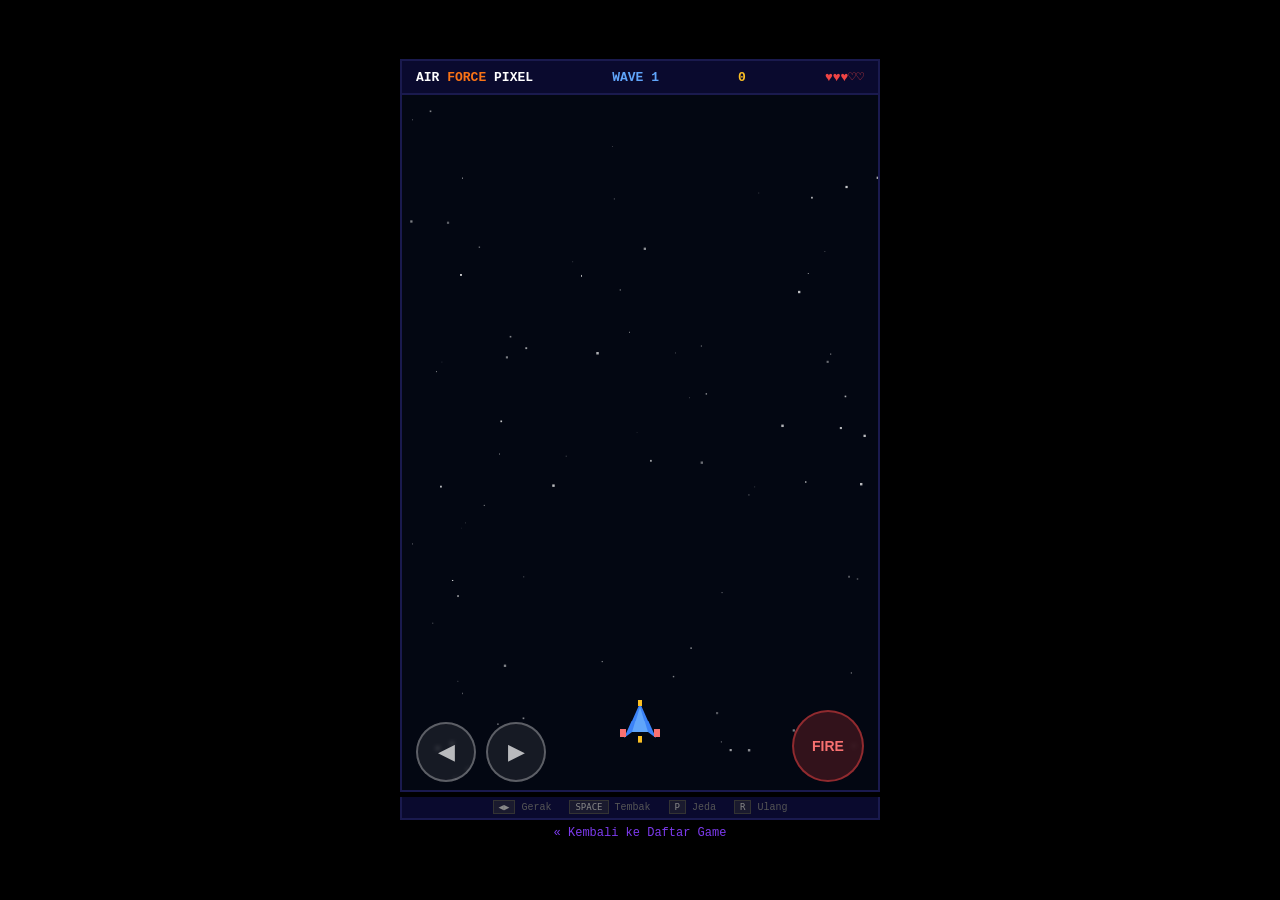
==== airforce-game.html @ 404dbb10 "Add Air Force Pixel game and related assets - Created airforce-game.html for the new game. - Added a" ====
<!DOCTYPE html>
<html lang="id">
<head>
    <meta charset="UTF-8">
    <meta name="viewport" content="width=device-width, initial-scale=1.0, user-scalable=no">
    <title>Air Force Pixel - Main Game</title>
    <style>
        * { margin: 0; padding: 0; box-sizing: border-box; user-select: none; -webkit-user-select: none; }
        body {
            background: #000;
            display: flex;
            justify-content: center;
            align-items: center;
            min-height: 100vh;
            font-family: 'Courier New', monospace;
            overflow: hidden;
            touch-action: none;
        }
        .game-wrapper { position: relative; width: 100%; max-width: 480px; text-align: center; }
        .game-header {
            display: flex; justify-content: space-between; align-items: center;
            padding: 8px 14px; background: #0a0a2e;
            border: 2px solid #1a1a4e; border-bottom: none;
            color: #fff; font-size: 13px; font-weight: bold;
        }
        .game-header .score { color: #fbbf24; }
        .game-header .lives { color: #ef4444; }
        .game-header .wave { color: #60a5fa; }
        canvas {
            display: block; width: 100%;
            border: 2px solid #1a1a4e;
            image-rendering: pixelated; image-rendering: crisp-edges;
            background: #000;
        }
        .controls-info {
            color: #555; font-size: 10px; padding: 5px 8px;
            background: #0a0a2e; border: 2px solid #1a1a4e; border-top: none;
        }
        .controls-info kbd {
            background: #1a1a2e; padding: 1px 5px; border: 1px solid #333;
            color: #888; font-size: 9px;
        }
        .back-link {
            display: inline-block; margin-top: 6px; color: #7c3aed;
            text-decoration: none; font-size: 12px;
        }
        .back-link:hover { text-decoration: underline; }

        .touch-controls {
            display: block; position: absolute;
            bottom: 10px; left: 0; right: 0;
            pointer-events: none; z-index: 10;
            padding: 0 16px;
        }
        .touch-row {
            display: flex; justify-content: space-between; align-items: flex-end;
            pointer-events: none;
        }
        .dpad {
            display: flex; gap: 10px;
            pointer-events: auto;
        }
        .fire-btn-area {
            display: flex; gap: 10px;
            pointer-events: auto;
        }
        .ctrl-btn {
            width: 60px; height: 60px; border-radius: 50%;
            border: 2px solid rgba(255,255,255,0.3);
            background: rgba(255,255,255,0.08);
            color: rgba(255,255,255,0.7);
            font-size: 22px;
            display: flex; align-items: center; justify-content: center;
            touch-action: none; cursor: pointer;
            -webkit-tap-highlight-color: transparent;
            backdrop-filter: blur(2px);
            transition: background 0.1s, transform 0.1s;
        }
        .ctrl-btn:active, .ctrl-btn.pressed {
            background: rgba(255,255,255,0.25);
            transform: scale(0.9);
            border-color: rgba(255,255,255,0.6);
        }
        .fire-btn {
            width: 72px; height: 72px;
            background: rgba(239,68,68,0.2);
            border-color: rgba(239,68,68,0.5);
            color: #f87171;
            font-size: 14px; font-weight: bold;
        }
        .fire-btn:active, .fire-btn.pressed {
            background: rgba(239,68,68,0.5);
            border-color: rgba(239,68,68,0.9);
        }
        @media (max-width: 400px) {
            .ctrl-btn { width: 50px; height: 50px; font-size: 18px; }
            .fire-btn { width: 60px; height: 60px; font-size: 12px; }
        }
    </style>
</head>
<body>
    <div class="game-wrapper">
        <div class="game-header">
            <span>AIR <span style="color:#f97316;">FORCE</span> PIXEL</span>
            <span class="wave" id="waveDisplay">WAVE 1</span>
            <span class="score" id="scoreDisplay">0</span>
            <span class="lives" id="livesDisplay">&#9829;&#9829;&#9829;</span>
        </div>

        <div style="position:relative;display:inline-block;width:100%;">
            <canvas id="gameCanvas" width="480" height="700"></canvas>

            <div class="touch-controls" id="touchControls">
                <div class="touch-row">
                    <div class="dpad" id="dpad">
                        <button class="ctrl-btn" id="btnLeft" aria-label="Kiri">&#x25C0;</button>
                        <button class="ctrl-btn" id="btnRight" aria-label="Kanan">&#x25B6;</button>
                    </div>
                    <div class="fire-btn-area">
                        <button class="ctrl-btn fire-btn" id="btnFire" aria-label="Fire">FIRE</button>
                    </div>
                </div>
            </div>
        </div>

        <div class="controls-info">
            <kbd>&#x25C0;&#x25B6;</kbd> Gerak &nbsp; <kbd>SPACE</kbd> Tembak &nbsp; <kbd>P</kbd> Jeda &nbsp; <kbd>R</kbd> Ulang
        </div>
        <a href="index.html" class="back-link">&laquo; Kembali ke Daftar Game</a>
    </div>

    <script>
    (function() {
        const canvas = document.getElementById('gameCanvas');
        const ctx = canvas.getContext('2d');
        const W = canvas.width;
        const H = canvas.height;

        const scoreDisplay = document.getElementById('scoreDisplay');
        const livesDisplay = document.getElementById('livesDisplay');
        const waveDisplay = document.getElementById('waveDisplay');

        const keys = {};
        let score = 0;
        let lives = 3;
        let wave = 1;
        let gameOver = false;
        let paused = false;
        let waveDelay = 0;
        let enemiesRemaining = 0;
        let spawnTimer = 0;
        let spawnInterval = 90;
        let enemiesSpawned = 0;
        let enemiesPerWave = 8;
        let difficulty = 1;
        let screenShake = 0;
        let frameCount = 0;

        let player = { x: W / 2, y: H - 70, w: 32, h: 36, speed: 5, shootCooldown: 0, invincible: 0, powerTimer: 0, powerType: null };
        let bullets = [];
        let enemyBullets = [];
        let enemies = [];
        let explosions = [];
        let particles = [];
        let stars = [];
        let powerups = [];

        for (let i = 0; i < 80; i++) {
            stars.push({ x: Math.random() * W, y: Math.random() * H, speed: Math.random() * 2 + 0.5, size: Math.random() * 2 + 0.5, brightness: Math.random() });
        }

        function sfx(type) {
            try {
                const ac = new (window.AudioContext || window.webkitAudioContext)();
                const osc = ac.createOscillator();
                const gain = ac.createGain();
                osc.connect(gain);
                gain.connect(ac.destination);
                gain.gain.value = 0.12;
                switch(type) {
                    case 'shoot':
                        osc.type = 'square'; osc.frequency.setValueAtTime(880, ac.currentTime);
                        osc.frequency.exponentialRampToValueAtTime(440, ac.currentTime + 0.08);
                        gain.gain.exponentialRampToValueAtTime(0.001, ac.currentTime + 0.08);
                        osc.start(); osc.stop(ac.currentTime + 0.08); break;
                    case 'enemyShoot':
                        osc.type = 'sawtooth'; osc.frequency.setValueAtTime(300, ac.currentTime);
                        osc.frequency.exponentialRampToValueAtTime(100, ac.currentTime + 0.1);
                        gain.gain.exponentialRampToValueAtTime(0.001, ac.currentTime + 0.1);
                        osc.start(); osc.stop(ac.currentTime + 0.1); break;
                    case 'hit':
                        osc.type = 'square'; osc.frequency.setValueAtTime(200, ac.currentTime);
                        osc.frequency.exponentialRampToValueAtTime(60, ac.currentTime + 0.15);
                        gain.gain.exponentialRampToValueAtTime(0.001, ac.currentTime + 0.15);
                        osc.start(); osc.stop(ac.currentTime + 0.15); break;
                    case 'explosion':
                        osc.type = 'sawtooth'; osc.frequency.setValueAtTime(150, ac.currentTime);
                        osc.frequency.exponentialRampToValueAtTime(30, ac.currentTime + 0.3);
                        gain.gain.setValueAtTime(0.15, ac.currentTime);
                        gain.gain.exponentialRampToValueAtTime(0.001, ac.currentTime + 0.3);
                        osc.start(); osc.stop(ac.currentTime + 0.3); break;
                    case 'powerup':
                        osc.type = 'sine'; osc.frequency.setValueAtTime(523, ac.currentTime);
                        osc.frequency.setValueAtTime(659, ac.currentTime + 0.1);
                        osc.frequency.setValueAtTime(784, ac.currentTime + 0.2);
                        gain.gain.exponentialRampToValueAtTime(0.001, ac.currentTime + 0.3);
                        osc.start(); osc.stop(ac.currentTime + 0.3); break;
                    case 'gameover':
                        osc.type = 'square'; osc.frequency.setValueAtTime(392, ac.currentTime);
                        osc.frequency.setValueAtTime(330, ac.currentTime + 0.2);
                        osc.frequency.setValueAtTime(262, ac.currentTime + 0.4);
                        osc.frequency.setValueAtTime(196, ac.currentTime + 0.6);
                        gain.gain.exponentialRampToValueAtTime(0.001, ac.currentTime + 0.8);
                        osc.start(); osc.stop(ac.currentTime + 0.8); break;
                    case 'waveclear':
                        osc.type = 'sine';
                        osc.frequency.setValueAtTime(523, ac.currentTime);
                        osc.frequency.setValueAtTime(659, ac.currentTime + 0.1);
                        osc.frequency.setValueAtTime(784, ac.currentTime + 0.2);
                        osc.frequency.setValueAtTime(1047, ac.currentTime + 0.3);
                        gain.gain.exponentialRampToValueAtTime(0.001, ac.currentTime + 0.5);
                        osc.start(); osc.stop(ac.currentTime + 0.5); break;
                }
            } catch(e) {}
        }

        function spawnEnemy(type) {
            let e = { x: 0, y: -40, w: 28, h: 28, hp: 1, speed: 1.5, type: type || 'basic', shootTimer: 0, shootInterval: 180, moveAngle: 0, moveAmp: 0, startX: 0 };
            if (type === 'basic') {
                e.hp = 1; e.speed = 1.2 + difficulty * 0.2; e.shootInterval = 200 - difficulty * 10;
            } else if (type === 'fast') {
                e.hp = 1; e.speed = 2.5 + difficulty * 0.3; e.w = 24; e.h = 24; e.shootInterval = 999;
            } else if (type === 'tank') {
                e.hp = 3 + Math.floor(difficulty / 2); e.speed = 0.8 + difficulty * 0.1; e.w = 36; e.h = 36; e.shootInterval = 120 - difficulty * 5;
            } else if (type === 'zigzag') {
                e.hp = 1; e.speed = 1.5 + difficulty * 0.2; e.moveAmp = 40 + Math.random() * 30; e.shootInterval = 160;
            } else if (type === 'boss') {
                e.hp = 15 + wave * 5; e.speed = 0.5; e.w = 56; e.h = 56; e.shootInterval = 40 - Math.min(difficulty, 5) * 3;
            }
            e.x = Math.random() * (W - e.w * 2) + e.w;
            e.startX = e.x;
            e.shootTimer = Math.random() * e.shootInterval | 0;
            enemies.push(e);
        }

        function startWave() {
            waveDelay = 0;
            enemiesSpawned = 0;
            spawnTimer = 0;
            enemiesPerWave = 8 + wave * 2;
            difficulty = 1 + (wave - 1) * 0.5;
            spawnInterval = Math.max(30, 90 - wave * 5);
            enemiesRemaining = enemiesPerWave;
            waveDisplay.textContent = 'WAVE ' + wave;
        }

        function addExplosion(x, y, size) {
            explosions.push({ x, y, size: size || 20, frame: 0, maxFrames: 20 });
            for (let i = 0; i < (size || 20); i++) {
                let angle = Math.random() * Math.PI * 2;
                let spd = Math.random() * 3 + 1;
                particles.push({ x, y, vx: Math.cos(angle) * spd, vy: Math.sin(angle) * spd, life: 20 + Math.random() * 20, color: ['#f97316', '#fbbf24', '#ef4444', '#fff'][Math.random() * 4 | 0], size: Math.random() * 3 + 1 });
            }
        }

        function spawnPowerup(x, y) {
            if (Math.random() > 0.15) return;
            const types = ['triple', 'speed', 'shield'];
            powerups.push({ x, y, w: 16, h: 16, type: types[Math.random() * types.length | 0], vy: 1.5 });
        }

        function drawPlayer() {
            const p = player;
            if (p.invincible > 0 && Math.floor(frameCount / 3) % 2 === 0) return;

            ctx.save();
            ctx.translate(p.x, p.y);

            if (p.powerType === 'shield' && p.powerTimer > 0) {
                ctx.strokeStyle = 'rgba(96,165,250,0.5)';
                ctx.lineWidth = 2;
                ctx.beginPath();
                ctx.arc(0, 0, 28, 0, Math.PI * 2);
                ctx.stroke();
            }

            ctx.fillStyle = '#3b82f6';
            ctx.beginPath();
            ctx.moveTo(0, -p.h / 2);
            ctx.lineTo(-p.w / 2, p.h / 2);
            ctx.lineTo(-p.w / 4, p.h / 3);
            ctx.lineTo(p.w / 4, p.h / 3);
            ctx.lineTo(p.w / 2, p.h / 2);
            ctx.closePath();
            ctx.fill();

            ctx.fillStyle = '#60a5fa';
            ctx.beginPath();
            ctx.moveTo(0, -p.h / 2 + 4);
            ctx.lineTo(-p.w / 4, p.h / 3);
            ctx.lineTo(p.w / 4, p.h / 3);
            ctx.closePath();
            ctx.fill();

            ctx.fillStyle = '#f87171';
            ctx.fillRect(-p.w / 2 - 4, p.h / 4, 6, 8);
            ctx.fillRect(p.w / 2 - 2, p.h / 4, 6, 8);

            ctx.fillStyle = '#fbbf24';
            ctx.fillRect(-2, -p.h / 2 - 3, 4, 6);

            if (frameCount % 6 < 3) {
                ctx.fillStyle = '#f97316';
                ctx.fillRect(-3, p.h / 2 - 2, 6, 5 + Math.random() * 4);
            } else {
                ctx.fillStyle = '#fbbf24';
                ctx.fillRect(-2, p.h / 2 - 2, 4, 4 + Math.random() * 3);
            }

            ctx.restore();
        }

        function drawEnemy(e) {
            ctx.save();
            ctx.translate(e.x, e.y);

            if (e.type === 'basic') {
                ctx.fillStyle = '#ef4444';
                ctx.beginPath();
                ctx.moveTo(0, e.h / 2);
                ctx.lineTo(-e.w / 2, -e.h / 3);
                ctx.lineTo(-e.w / 4, -e.h / 2);
                ctx.lineTo(e.w / 4, -e.h / 2);
                ctx.lineTo(e.w / 2, -e.h / 3);
                ctx.closePath();
                ctx.fill();
                ctx.fillStyle = '#fca5a5';
                ctx.beginPath();
                ctx.moveTo(0, e.h / 4);
                ctx.lineTo(-e.w / 4, -e.h / 4);
                ctx.lineTo(e.w / 4, -e.h / 4);
                ctx.closePath();
                ctx.fill();
            } else if (e.type === 'fast') {
                ctx.fillStyle = '#a855f7';
                ctx.beginPath();
                ctx.moveTo(0, e.h / 2);
                ctx.lineTo(-e.w / 2, 0);
                ctx.lineTo(-e.w / 4, -e.h / 2);
                ctx.lineTo(e.w / 4, -e.h / 2);
                ctx.lineTo(e.w / 2, 0);
                ctx.closePath();
                ctx.fill();
                ctx.fillStyle = '#d8b4fe';
                ctx.fillRect(-2, -e.h / 3, 4, 6);
            } else if (e.type === 'tank') {
                ctx.fillStyle = '#6b7280';
                ctx.fillRect(-e.w / 2, -e.h / 2, e.w, e.h);
                ctx.fillStyle = '#9ca3af';
                ctx.fillRect(-e.w / 3, -e.h / 3, e.w * 2 / 3, e.h * 2 / 3);
                ctx.fillStyle = '#ef4444';
                ctx.fillRect(-e.w / 4, -2, e.w / 2, 4);
                const hpRatio = e.hp / (3 + Math.floor(difficulty / 2));
                ctx.fillStyle = hpRatio > 0.5 ? '#22c55e' : '#ef4444';
                ctx.fillRect(-e.w / 2, -e.h / 2 - 6, e.w * hpRatio, 3);
            } else if (e.type === 'zigzag') {
                ctx.fillStyle = '#22d3ee';
                ctx.beginPath();
                ctx.moveTo(0, e.h / 2);
                ctx.lineTo(-e.w / 2, e.h / 4);
                ctx.lineTo(-e.w / 2, -e.h / 4);
                ctx.lineTo(0, -e.h / 2);
                ctx.lineTo(e.w / 2, -e.h / 4);
                ctx.lineTo(e.w / 2, e.h / 4);
                ctx.closePath();
                ctx.fill();
                ctx.fillStyle = '#67e8f9';
                ctx.fillRect(-3, -2, 6, 4);
            } else if (e.type === 'boss') {
                ctx.fillStyle = '#991b1b';
                ctx.beginPath();
                ctx.moveTo(0, e.h / 2);
                ctx.lineTo(-e.w / 2, e.h / 4);
                ctx.lineTo(-e.w / 2 - 10, 0);
                ctx.lineTo(-e.w / 2, -e.h / 4);
                ctx.lineTo(-e.w / 4, -e.h / 2);
                ctx.lineTo(e.w / 4, -e.h / 2);
                ctx.lineTo(e.w / 2, -e.h / 4);
                ctx.lineTo(e.w / 2 + 10, 0);
                ctx.lineTo(e.w / 2, e.h / 4);
                ctx.closePath();
                ctx.fill();
                ctx.fillStyle = '#ef4444';
                ctx.beginPath();
                ctx.arc(-10, -5, 5, 0, Math.PI * 2);
                ctx.arc(10, -5, 5, 0, Math.PI * 2);
                ctx.fill();
                ctx.fillStyle = '#fbbf24';
                ctx.beginPath();
                ctx.arc(-10, -5, 2, 0, Math.PI * 2);
                ctx.arc(10, -5, 2, 0, Math.PI * 2);
                ctx.fill();
                const bossHp = e.hp / (15 + wave * 5);
                ctx.fillStyle = '#333';
                ctx.fillRect(-e.w / 2, -e.h / 2 - 12, e.w, 6);
                ctx.fillStyle = bossHp > 0.3 ? '#ef4444' : '#fbbf24';
                ctx.fillRect(-e.w / 2, -e.h / 2 - 12, e.w * bossHp, 6);
            }

            ctx.restore();
        }

        function drawBullet(b) {
            ctx.fillStyle = b.isEnemy ? '#ef4444' : '#fbbf24';
            ctx.shadowColor = b.isEnemy ? '#ef4444' : '#fbbf24';
            ctx.shadowBlur = 6;
            ctx.fillRect(b.x - 2, b.y - 4, 4, 8);
            ctx.shadowBlur = 0;
        }

        function drawPowerup(pu) {
            ctx.save();
            ctx.translate(pu.x, pu.y);
            const colors = { triple: '#22c55e', speed: '#3b82f6', shield: '#a855f7' };
            const labels = { triple: 'T', speed: 'S', shield: 'D' };
            ctx.fillStyle = colors[pu.type] || '#fff';
            ctx.fillRect(-pu.w / 2, -pu.h / 2, pu.w, pu.h);
            ctx.fillStyle = '#fff';
            ctx.font = 'bold 10px Courier New';
            ctx.textAlign = 'center';
            ctx.textBaseline = 'middle';
            ctx.fillText(labels[pu.type] || '?', 0, 0);
            ctx.restore();
        }

        function drawExplosion(ex) {
            const progress = ex.frame / ex.maxFrames;
            const alpha = 1 - progress;
            const r = ex.size * (0.5 + progress);
            ctx.save();
            ctx.globalAlpha = alpha;
            ctx.fillStyle = '#fbbf24';
            ctx.beginPath();
            ctx.arc(ex.x, ex.y, r, 0, Math.PI * 2);
            ctx.fill();
            ctx.fillStyle = '#f97316';
            ctx.beginPath();
            ctx.arc(ex.x, ex.y, r * 0.6, 0, Math.PI * 2);
            ctx.fill();
            ctx.fillStyle = '#fff';
            ctx.beginPath();
            ctx.arc(ex.x, ex.y, r * 0.3, 0, Math.PI * 2);
            ctx.fill();
            ctx.restore();
        }

        function rectCollide(a, b) {
            return Math.abs(a.x - b.x) < (a.w + b.w) / 2 && Math.abs(a.y - b.y) < (a.h + b.h) / 2;
        }

        function circleCollide(ax, ay, ar, bx, by, br) {
            const dx = ax - bx, dy = ay - by;
            return dx * dx + dy * dy < (ar + br) * (ar + br);
        }

        function update() {
            if (gameOver || paused) return;
            frameCount++;

            if (screenShake > 0) screenShake--;

            const p = player;
            if (p.shootCooldown > 0) p.shootCooldown--;
            if (p.invincible > 0) p.invincible--;
            if (p.powerTimer > 0) {
                p.powerTimer--;
                if (p.powerTimer <= 0) p.powerType = null;
            }

            if (keys['ArrowLeft'] || keys['a'] || keys['A']) p.x -= p.speed;
            if (keys['ArrowRight'] || keys['d'] || keys['D']) p.x += p.speed;
            if (keys['ArrowUp'] || keys['w'] || keys['W']) p.y -= p.speed;
            if (keys['ArrowDown'] || keys['s'] || keys['S']) p.y += p.speed;
            p.x = Math.max(p.w / 2, Math.min(W - p.w / 2, p.x));
            p.y = Math.max(p.h / 2, Math.min(H - p.h / 2, p.y));

            if ((keys[' '] || keys['Space']) && p.shootCooldown <= 0) {
                sfx('shoot');
                if (p.powerType === 'triple' && p.powerTimer > 0) {
                    bullets.push({ x: p.x - 8, y: p.y - p.h / 2, w: 4, h: 8, vy: -8, vx: -1 });
                    bullets.push({ x: p.x, y: p.y - p.h / 2, w: 4, h: 8, vy: -8, vx: 0 });
                    bullets.push({ x: p.x + 8, y: p.y - p.h / 2, w: 4, h: 8, vy: -8, vx: 1 });
                } else {
                    bullets.push({ x: p.x, y: p.y - p.h / 2, w: 4, h: 8, vy: -8, vx: 0 });
                }
                p.shootCooldown = p.powerType === 'speed' && p.powerTimer > 0 ? 6 : 10;
            }

            bullets = bullets.filter(b => {
                b.x += (b.vx || 0);
                b.y += b.vy;
                return b.y > -10 && b.y < H + 10 && b.x > -10 && b.x < W + 10;
            });

            enemyBullets = enemyBullets.filter(b => {
                b.x += b.vx || 0;
                b.y += b.vy;
                return b.y < H + 10 && b.y > -10;
            });

            for (let i = enemyBullets.length - 1; i >= 0; i--) {
                const b = enemyBullets[i];
                if (p.invincible <= 0 && circleCollide(b.x, b.y, 3, p.x, p.y, p.w / 3)) {
                    enemyBullets.splice(i, 1);
                    if (p.powerType === 'shield' && p.powerTimer > 0) {
                        p.powerTimer = 0;
                        p.powerType = null;
                        sfx('hit');
                    } else {
                        lives--;
                        p.invincible = 90;
                        screenShake = 8;
                        sfx('explosion');
                        addExplosion(p.x, p.y, 15);
                        if (lives <= 0) {
                            gameOver = true;
                            sfx('gameover');
                        }
                    }
                    updateHUD();
                }
            }

            for (let i = bullets.length - 1; i >= 0; i--) {
                const b = bullets[i];
                for (let j = enemies.length - 1; j >= 0; j--) {
                    const e = enemies[j];
                    if (circleCollide(b.x, b.y, 3, e.x, e.y, e.w / 2.5)) {
                        bullets.splice(i, 1);
                        e.hp--;
                        sfx('hit');
                        if (e.hp <= 0) {
                            const pts = e.type === 'boss' ? 500 : e.type === 'tank' ? 200 : e.type === 'fast' ? 150 : 100;
                            score += pts;
                            addExplosion(e.x, e.y, e.w / 2);
                            sfx('explosion');
                            spawnPowerup(e.x, e.y);
                            enemies.splice(j, 1);
                            enemiesRemaining--;
                            updateHUD();
                        }
                        break;
                    }
                }
            }

            for (let i = enemies.length - 1; i >= 0; i--) {
                const e = enemies[i];
                if (e.type === 'boss') {
                    if (e.y < 100) {
                        e.y += e.speed;
                    } else {
                        e.x += Math.sin(frameCount * 0.02) * 1.5;
                    }
                } else if (e.type === 'zigzag') {
                    e.y += e.speed;
                    e.x = e.startX + Math.sin(e.y * 0.03) * e.moveAmp;
                } else {
                    e.y += e.speed;
                }

                e.shootTimer++;
                if (e.shootTimer >= e.shootInterval && e.type !== 'fast') {
                    e.shootTimer = 0;
                    const dx = p.x - e.x;
                    const dy = p.y - e.y;
                    const dist = Math.sqrt(dx * dx + dy * dy) || 1;
                    const bSpeed = e.type === 'boss' ? 3.5 : 3;
                    if (e.type === 'boss') {
                        for (let a = -1; a <= 1; a++) {
                            const angle = Math.atan2(dy, dx) + a * 0.3;
                            enemyBullets.push({ x: e.x, y: e.y + e.h / 2, vx: Math.cos(angle) * bSpeed, vy: Math.sin(angle) * bSpeed, w: 6, h: 6 });
                        }
                    } else {
                        enemyBullets.push({ x: e.x, y: e.y + e.h / 2, vx: (dx / dist) * bSpeed, vy: (dy / dist) * bSpeed, w: 5, h: 5 });
                    }
                    sfx('enemyShoot');
                }

                if (p.invincible <= 0 && rectCollide(p, e)) {
                    if (p.powerType === 'shield' && p.powerTimer > 0) {
                        p.powerTimer = 0;
                        p.powerType = null;
                        e.hp -= 2;
                        sfx('hit');
                        if (e.hp <= 0) {
                            score += 100;
                            addExplosion(e.x, e.y, e.w / 2);
                            sfx('explosion');
                            enemies.splice(i, 1);
                            enemiesRemaining--;
                            updateHUD();
                        }
                    } else {
                        lives--;
                        p.invincible = 90;
                        screenShake = 10;
                        sfx('explosion');
                        addExplosion(e.x, e.y, e.w / 2);
                        e.hp -= 1;
                        if (e.hp <= 0) {
                            enemies.splice(i, 1);
                            enemiesRemaining--;
                        }
                        if (lives <= 0) {
                            gameOver = true;
                            sfx('gameover');
                        }
                        updateHUD();
                    }
                }

                if (e.y > H + 60) {
                    enemies.splice(i, 1);
                    enemiesRemaining--;
                }
            }

            powerups = powerups.filter(pu => {
                pu.y += pu.vy;
                if (pu.y > H + 20) return false;
                if (circleCollide(pu.x, pu.y, 10, p.x, p.y, p.w / 2)) {
                    p.powerType = pu.type;
                    p.powerTimer = 600;
                    sfx('powerup');
                    score += 50;
                    updateHUD();
                    return false;
                }
                return true;
            });

            explosions = explosions.filter(ex => { ex.frame++; return ex.frame < ex.maxFrames; });
            particles = particles.filter(pt => {
                pt.x += pt.vx; pt.y += pt.vy; pt.life--;
                pt.vy += 0.05;
                return pt.life > 0;
            });

            stars.forEach(s => {
                s.y += s.speed;
                if (s.y > H) { s.y = 0; s.x = Math.random() * W; }
            });

            if (enemies.length === 0 && !gameOver) {
                if (enemiesSpawned >= enemiesPerWave) {
                    waveDelay++;
                    if (waveDelay === 1) sfx('waveclear');
                    if (waveDelay > 120) {
                        wave++;
                        startWave();
                    }
                }
            }

            if (enemiesSpawned < enemiesPerWave && (enemies.length === 0 || enemies.length < 4 || (frameCount % spawnInterval === 0))) {
                spawnTimer++;
                if (spawnTimer >= spawnInterval) {
                    spawnTimer = 0;
                    if (enemiesSpawned === enemiesPerWave - 1 && wave % 3 === 0) {
                        spawnEnemy('boss');
                    } else {
                        const r = Math.random();
                        let type = 'basic';
                        if (wave >= 2 && r < 0.2) type = 'fast';
                        if (wave >= 3 && r < 0.15) type = 'zigzag';
                        if (wave >= 4 && r < 0.1) type = 'tank';
                        spawnEnemy(type);
                    }
                    enemiesSpawned++;
                }
            }
        }

        function draw() {
            ctx.save();
            if (screenShake > 0) {
                ctx.translate((Math.random() - 0.5) * screenShake, (Math.random() - 0.5) * screenShake);
            }

            ctx.fillStyle = '#030712';
            ctx.fillRect(0, 0, W, H);

            stars.forEach(s => {
                ctx.fillStyle = `rgba(255,255,255,${0.3 + s.brightness * 0.5})`;
                ctx.fillRect(s.x, s.y, s.size, s.size);
            });

            bullets.forEach(drawBullet);
            enemyBullets.forEach(drawBullet);
            enemies.forEach(drawEnemy);
            powerups.forEach(drawPowerup);
            explosions.forEach(drawExplosion);

            particles.forEach(pt => {
                ctx.globalAlpha = pt.life / 40;
                ctx.fillStyle = pt.color;
                ctx.fillRect(pt.x, pt.y, pt.size, pt.size);
            });
            ctx.globalAlpha = 1;

            if (!gameOver) drawPlayer();

            if (gameOver) {
                ctx.fillStyle = 'rgba(0,0,0,0.7)';
                ctx.fillRect(0, 0, W, H);
                ctx.fillStyle = '#ef4444';
                ctx.font = 'bold 36px Courier New';
                ctx.textAlign = 'center';
                ctx.fillText('GAME OVER', W / 2, H / 2 - 30);
                ctx.fillStyle = '#fbbf24';
                ctx.font = '18px Courier New';
                ctx.fillText('Skor: ' + score, W / 2, H / 2 + 10);
                ctx.fillStyle = '#888';
                ctx.font = '14px Courier New';
                ctx.fillText('Tekan R untuk ulang', W / 2, H / 2 + 40);
            }

            if (paused && !gameOver) {
                ctx.fillStyle = 'rgba(0,0,0,0.6)';
                ctx.fillRect(0, 0, W, H);
                ctx.fillStyle = '#fff';
                ctx.font = 'bold 28px Courier New';
                ctx.textAlign = 'center';
                ctx.fillText('JEDA', W / 2, H / 2);
            }

            ctx.restore();
        }

        function updateHUD() {
            scoreDisplay.textContent = score;
            let h = '';
            for (let i = 0; i < lives; i++) h += '\u2665';
            for (let i = lives; i < 5; i++) h += '\u2661';
            livesDisplay.textContent = h;
        }

        function resetGame() {
            score = 0; lives = 3; wave = 1; gameOver = false; paused = false;
            bullets = []; enemyBullets = []; enemies = []; explosions = []; particles = []; powerups = [];
            player.x = W / 2; player.y = H - 70;
            player.invincible = 60; player.powerType = null; player.powerTimer = 0;
            frameCount = 0; screenShake = 0;
            startWave();
            updateHUD();
        }

        document.addEventListener('keydown', (e) => {
            keys[e.key] = true;
            if (e.key === 'r' || e.key === 'R') resetGame();
            if ((e.key === 'p' || e.key === 'P') && !gameOver) paused = !paused;
            if (['ArrowUp', 'ArrowDown', 'ArrowLeft', 'ArrowRight', ' '].includes(e.key)) e.preventDefault();
        });
        document.addEventListener('keyup', (e) => { keys[e.key] = false; });

        const btnLeft = document.getElementById('btnLeft');
        const btnRight = document.getElementById('btnRight');
        const btnFire = document.getElementById('btnFire');

        function setupBtn(el, keyDown, keyUp) {
            const start = (e) => { e.preventDefault(); keys[keyDown] = true; if (keyUp) keys[keyUp] = false; el.classList.add('pressed'); };
            const end = (e) => { e.preventDefault(); keys[keyDown] = false; el.classList.remove('pressed'); };
            el.addEventListener('touchstart', start, { passive: false });
            el.addEventListener('touchend', end, { passive: false });
            el.addEventListener('touchcancel', end, { passive: false });
            el.addEventListener('mousedown', start);
            el.addEventListener('mouseup', end);
            el.addEventListener('mouseleave', end);
        }
        setupBtn(btnLeft, 'ArrowLeft', 'ArrowRight');
        setupBtn(btnRight, 'ArrowRight', 'ArrowLeft');
        setupBtn(btnFire, ' ', null);

        canvas.addEventListener('touchstart', (e) => {
            e.preventDefault();
            const t = e.touches[0];
            const rect = canvas.getBoundingClientRect();
            const tx = (t.clientX - rect.left) / rect.width * W;
            const ty = (t.clientY - rect.top) / rect.height * H;
            if (tx < W / 3) keys['ArrowLeft'] = true;
            else if (tx > W * 2 / 3) keys['ArrowRight'] = true;
            keys[' '] = true;
        }, { passive: false });
        canvas.addEventListener('touchend', (e) => {
            e.preventDefault();
            keys['ArrowLeft'] = false;
            keys['ArrowRight'] = false;
            keys[' '] = false;
        }, { passive: false });

        startWave();
        updateHUD();

        function gameLoop() {
            update();
            draw();
            requestAnimationFrame(gameLoop);
        }
        gameLoop();
    })();
    </script>
</body>
</html>
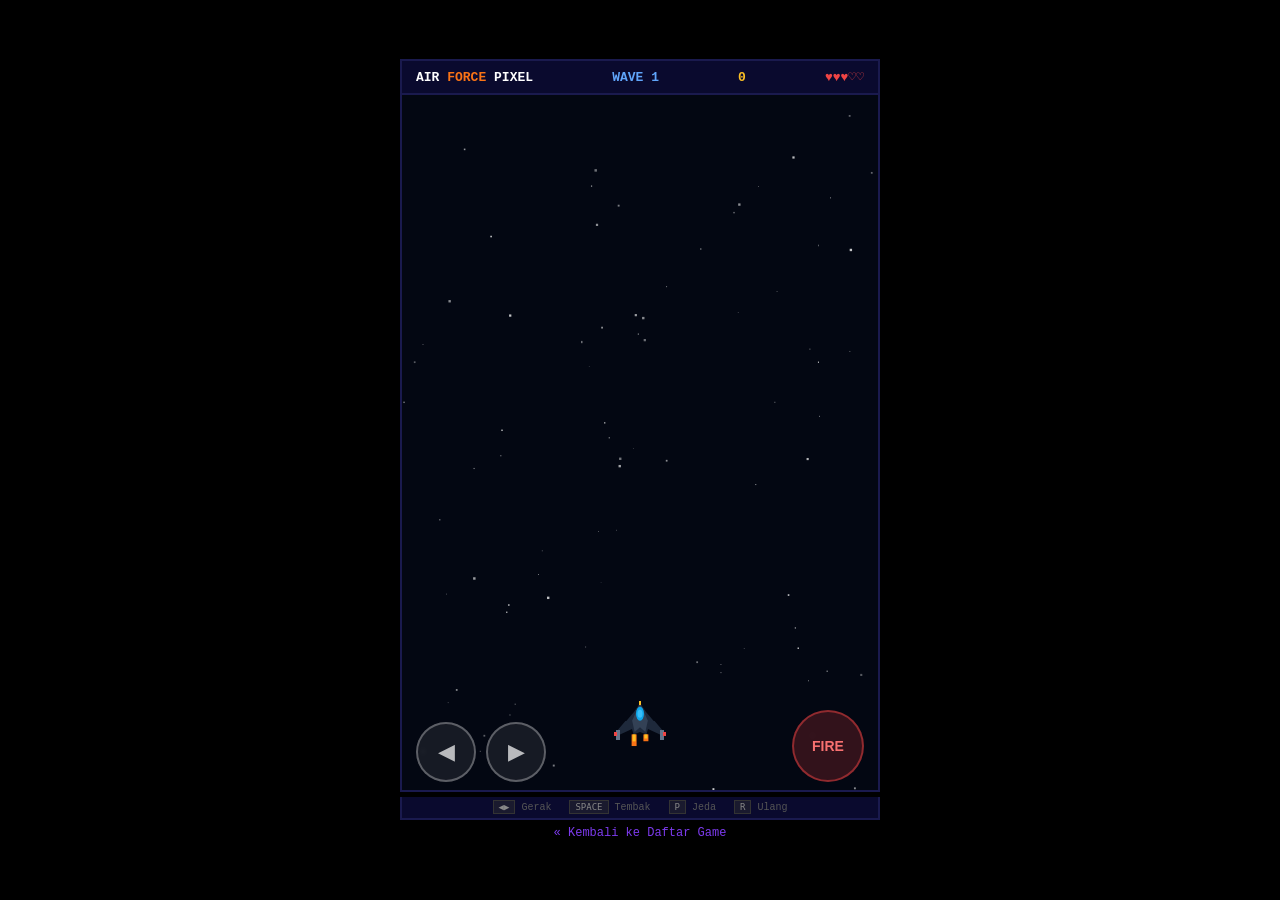
==== commit 42cbf7fc: "Update game graphics and enhance flame animation in Air Force Pixel" ====
--- a/airforce-game.html
+++ b/airforce-game.html
@@ -284,38 +284,62 @@
                 ctx.stroke();
             }
 
-            ctx.fillStyle = '#3b82f6';
+            ctx.fillStyle = '#1e293b';
             ctx.beginPath();
             ctx.moveTo(0, -p.h / 2);
-            ctx.lineTo(-p.w / 2, p.h / 2);
-            ctx.lineTo(-p.w / 4, p.h / 3);
-            ctx.lineTo(p.w / 4, p.h / 3);
-            ctx.lineTo(p.w / 2, p.h / 2);
+            ctx.lineTo(-6, -p.h / 4);
+            ctx.lineTo(-p.w / 2 - 8, p.h / 3);
+            ctx.lineTo(-p.w / 2 - 4, p.h / 2.5);
+            ctx.lineTo(-p.w / 4, p.h / 4);
+            ctx.lineTo(-p.w / 5, p.h / 2.5);
+            ctx.lineTo(0, p.h / 3);
+            ctx.lineTo(p.w / 5, p.h / 2.5);
+            ctx.lineTo(p.w / 4, p.h / 4);
+            ctx.lineTo(p.w / 2 + 4, p.h / 2.5);
+            ctx.lineTo(p.w / 2 + 8, p.h / 3);
+            ctx.lineTo(6, -p.h / 4);
             ctx.closePath();
             ctx.fill();
 
-            ctx.fillStyle = '#60a5fa';
+            ctx.fillStyle = '#334155';
             ctx.beginPath();
-            ctx.moveTo(0, -p.h / 2 + 4);
-            ctx.lineTo(-p.w / 4, p.h / 3);
-            ctx.lineTo(p.w / 4, p.h / 3);
+            ctx.moveTo(0, -p.h / 2);
+            ctx.lineTo(-p.w / 4, 0);
+            ctx.lineTo(-p.w / 6, p.h / 3);
+            ctx.lineTo(0, p.h / 5);
+            ctx.lineTo(p.w / 6, p.h / 3);
+            ctx.lineTo(p.w / 4, 0);
             ctx.closePath();
             ctx.fill();
 
-            ctx.fillStyle = '#f87171';
-            ctx.fillRect(-p.w / 2 - 4, p.h / 4, 6, 8);
-            ctx.fillRect(p.w / 2 - 2, p.h / 4, 6, 8);
+            ctx.fillStyle = '#0ea5e9';
+            ctx.beginPath();
+            ctx.ellipse(0, -p.h / 5, 4, 7, 0, 0, Math.PI * 2);
+            ctx.fill();
+            ctx.fillStyle = '#38bdf8';
+            ctx.beginPath();
+            ctx.ellipse(0, -p.h / 5, 2.5, 4, 0, 0, Math.PI * 2);
+            ctx.fill();
+
+            ctx.fillStyle = '#64748b';
+            ctx.fillRect(-p.w / 2 - 8, p.h / 3 - 2, 4, 10);
+            ctx.fillRect(p.w / 2 + 4, p.h / 3 - 2, 4, 10);
+
+            ctx.fillStyle = '#ef4444';
+            ctx.fillRect(-p.w / 2 - 10, p.h / 3, 3, 4);
+            ctx.fillRect(p.w / 2 + 7, p.h / 3, 3, 4);
 
             ctx.fillStyle = '#fbbf24';
-            ctx.fillRect(-2, -p.h / 2 - 3, 4, 6);
-
-            if (frameCount % 6 < 3) {
-                ctx.fillStyle = '#f97316';
-                ctx.fillRect(-3, p.h / 2 - 2, 6, 5 + Math.random() * 4);
-            } else {
-                ctx.fillStyle = '#fbbf24';
-                ctx.fillRect(-2, p.h / 2 - 2, 4, 4 + Math.random() * 3);
-            }
+            ctx.fillRect(-1, -p.h / 2 - 2, 2, 4);
+
+            const flameH = 6 + Math.random() * 6;
+            const flameH2 = 4 + Math.random() * 5;
+            ctx.fillStyle = '#f97316';
+            ctx.fillRect(-p.w / 5 - 2, p.h / 2.5, 5, flameH);
+            ctx.fillRect(p.w / 5 - 3, p.h / 2.5, 5, flameH2);
+            ctx.fillStyle = '#fbbf24';
+            ctx.fillRect(-p.w / 5 - 1, p.h / 2.5, 3, flameH * 0.6);
+            ctx.fillRect(p.w / 5 - 2, p.h / 2.5, 3, flameH2 * 0.6);
 
             ctx.restore();
         }
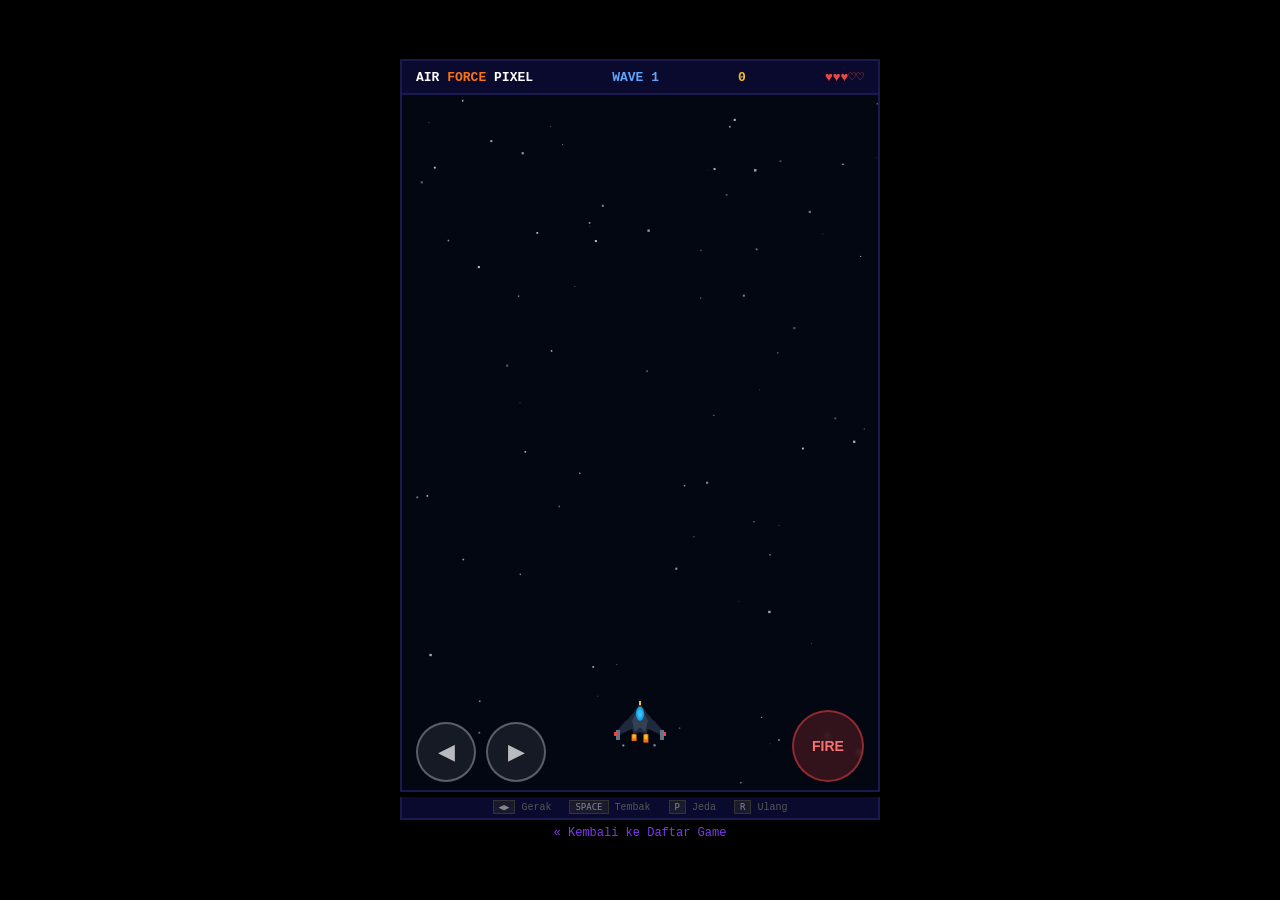
==== commit 127fcbda: "Refactor enemy rendering logic and update color scheme for improved visuals" ====
--- a/airforce-game.html
+++ b/airforce-game.html
@@ -349,86 +349,172 @@
             ctx.translate(e.x, e.y);
 
             if (e.type === 'basic') {
-                ctx.fillStyle = '#ef4444';
+                ctx.fillStyle = '#7f1d1d';
                 ctx.beginPath();
                 ctx.moveTo(0, e.h / 2);
-                ctx.lineTo(-e.w / 2, -e.h / 3);
+                ctx.lineTo(-e.w / 2 - 6, e.h / 6);
+                ctx.lineTo(-e.w / 2, -e.h / 6);
                 ctx.lineTo(-e.w / 4, -e.h / 2);
                 ctx.lineTo(e.w / 4, -e.h / 2);
-                ctx.lineTo(e.w / 2, -e.h / 3);
+                ctx.lineTo(e.w / 2, -e.h / 6);
+                ctx.lineTo(e.w / 2 + 6, e.h / 6);
                 ctx.closePath();
                 ctx.fill();
-                ctx.fillStyle = '#fca5a5';
+                ctx.fillStyle = '#dc2626';
+                ctx.beginPath();
+                ctx.moveTo(0, e.h / 3);
+                ctx.lineTo(-e.w / 3, -e.h / 6);
+                ctx.lineTo(0, -e.h / 3);
+                ctx.lineTo(e.w / 3, -e.h / 6);
+                ctx.closePath();
+                ctx.fill();
+                ctx.fillStyle = '#fbbf24';
+                ctx.beginPath();
+                ctx.arc(-5, -2, 2.5, 0, Math.PI * 2);
+                ctx.arc(5, -2, 2.5, 0, Math.PI * 2);
+                ctx.fill();
+                ctx.fillStyle = '#f97316';
+                const ef = 3 + Math.random() * 4;
+                ctx.fillRect(-3, e.h / 2, 3, ef);
+                ctx.fillRect(0, e.h / 2, 3, ef);
+            } else if (e.type === 'fast') {
+                ctx.fillStyle = '#581c87';
+                ctx.beginPath();
+                ctx.moveTo(0, e.h / 2);
+                ctx.lineTo(-e.w / 2 - 4, e.h / 5);
+                ctx.lineTo(-e.w / 2, -e.h / 8);
+                ctx.lineTo(-e.w / 5, -e.h / 2);
+                ctx.lineTo(e.w / 5, -e.h / 2);
+                ctx.lineTo(e.w / 2, -e.h / 8);
+                ctx.lineTo(e.w / 2 + 4, e.h / 5);
+                ctx.closePath();
+                ctx.fill();
+                ctx.fillStyle = '#9333ea';
                 ctx.beginPath();
                 ctx.moveTo(0, e.h / 4);
-                ctx.lineTo(-e.w / 4, -e.h / 4);
-                ctx.lineTo(e.w / 4, -e.h / 4);
+                ctx.lineTo(-e.w / 4, -e.h / 5);
+                ctx.lineTo(0, -e.h / 3);
+                ctx.lineTo(e.w / 4, -e.h / 5);
                 ctx.closePath();
                 ctx.fill();
-            } else if (e.type === 'fast') {
+                ctx.fillStyle = '#c084fc';
+                ctx.beginPath();
+                ctx.ellipse(0, -e.h / 6, 2.5, 4, 0, 0, Math.PI * 2);
+                ctx.fill();
                 ctx.fillStyle = '#a855f7';
+                const sf = 4 + Math.random() * 5;
+                ctx.fillRect(-2, e.h / 2, 3, sf);
+            } else if (e.type === 'tank') {
+                ctx.fillStyle = '#374151';
                 ctx.beginPath();
                 ctx.moveTo(0, e.h / 2);
-                ctx.lineTo(-e.w / 2, 0);
+                ctx.lineTo(-e.w / 2 - 10, e.h / 4);
+                ctx.lineTo(-e.w / 2 - 8, -e.h / 6);
+                ctx.lineTo(-e.w / 3, -e.h / 2);
+                ctx.lineTo(e.w / 3, -e.h / 2);
+                ctx.lineTo(e.w / 2 + 8, -e.h / 6);
+                ctx.lineTo(e.w / 2 + 10, e.h / 4);
+                ctx.closePath();
+                ctx.fill();
+                ctx.fillStyle = '#4b5563';
+                ctx.beginPath();
+                ctx.moveTo(0, e.h / 3);
+                ctx.lineTo(-e.w / 3, -e.h / 8);
+                ctx.lineTo(0, -e.h / 3);
+                ctx.lineTo(e.w / 3, -e.h / 8);
+                ctx.closePath();
+                ctx.fill();
+                ctx.fillStyle = '#6b7280';
+                ctx.fillRect(-e.w / 2 - 12, e.h / 5, 6, 12);
+                ctx.fillRect(e.w / 2 + 6, e.h / 5, 6, 12);
+                ctx.fillStyle = '#ef4444';
+                ctx.beginPath();
+                ctx.arc(-8, -4, 3, 0, Math.PI * 2);
+                ctx.arc(8, -4, 3, 0, Math.PI * 2);
+                ctx.fill();
+                const hpRatio = e.hp / (3 + Math.floor(difficulty / 2));
+                ctx.fillStyle = '#1f2937';
+                ctx.fillRect(-e.w / 2, -e.h / 2 - 8, e.w + 4, 5);
+                ctx.fillStyle = hpRatio > 0.5 ? '#22c55e' : '#ef4444';
+                ctx.fillRect(-e.w / 2, -e.h / 2 - 8, (e.w + 4) * hpRatio, 5);
+                ctx.fillStyle = '#f97316';
+                const tf = 3 + Math.random() * 3;
+                ctx.fillRect(-e.w / 2 - 10, e.h / 4 + 8, 4, tf);
+                ctx.fillRect(e.w / 2 + 6, e.h / 4 + 8, 4, tf);
+            } else if (e.type === 'zigzag') {
+                ctx.fillStyle = '#164e63';
+                ctx.beginPath();
+                ctx.moveTo(0, e.h / 2);
+                ctx.lineTo(-e.w / 2 - 6, e.h / 5);
+                ctx.lineTo(-e.w / 2, -e.h / 8);
                 ctx.lineTo(-e.w / 4, -e.h / 2);
                 ctx.lineTo(e.w / 4, -e.h / 2);
-                ctx.lineTo(e.w / 2, 0);
+                ctx.lineTo(e.w / 2, -e.h / 8);
+                ctx.lineTo(e.w / 2 + 6, e.h / 5);
                 ctx.closePath();
                 ctx.fill();
-                ctx.fillStyle = '#d8b4fe';
-                ctx.fillRect(-2, -e.h / 3, 4, 6);
-            } else if (e.type === 'tank') {
-                ctx.fillStyle = '#6b7280';
-                ctx.fillRect(-e.w / 2, -e.h / 2, e.w, e.h);
-                ctx.fillStyle = '#9ca3af';
-                ctx.fillRect(-e.w / 3, -e.h / 3, e.w * 2 / 3, e.h * 2 / 3);
+                ctx.fillStyle = '#0891b2';
+                ctx.beginPath();
+                ctx.moveTo(0, e.h / 4);
+                ctx.lineTo(-e.w / 4, -e.h / 6);
+                ctx.lineTo(0, -e.h / 3);
+                ctx.lineTo(e.w / 4, -e.h / 6);
+                ctx.closePath();
+                ctx.fill();
+                ctx.fillStyle = '#22d3ee';
+                ctx.beginPath();
+                ctx.ellipse(0, -e.h / 6, 2, 3.5, 0, 0, Math.PI * 2);
+                ctx.fill();
+                ctx.fillStyle = '#06b6d4';
+                const zf = 3 + Math.random() * 5;
+                ctx.fillRect(-2, e.h / 2, 2, zf);
+                ctx.fillRect(1, e.h / 2, 2, zf);
+            } else if (e.type === 'boss') {
+                ctx.fillStyle = '#450a0a';
+                ctx.beginPath();
+                ctx.moveTo(0, e.h / 2 + 4);
+                ctx.lineTo(-e.w / 2 - 18, e.h / 4);
+                ctx.lineTo(-e.w / 2 - 14, -e.h / 6);
+                ctx.lineTo(-e.w / 2, -e.h / 3);
+                ctx.lineTo(-e.w / 3, -e.h / 2);
+                ctx.lineTo(e.w / 3, -e.h / 2);
+                ctx.lineTo(e.w / 2, -e.h / 3);
+                ctx.lineTo(e.w / 2 + 14, -e.h / 6);
+                ctx.lineTo(e.w / 2 + 18, e.h / 4);
+                ctx.closePath();
+                ctx.fill();
+                ctx.fillStyle = '#7f1d1d';
+                ctx.beginPath();
+                ctx.moveTo(0, e.h / 3);
+                ctx.lineTo(-e.w / 3, -e.h / 8);
+                ctx.lineTo(0, -e.h / 3);
+                ctx.lineTo(e.w / 3, -e.h / 8);
+                ctx.closePath();
+                ctx.fill();
+                ctx.fillStyle = '#991b1b';
+                ctx.fillRect(-e.w / 2 - 20, e.h / 5, 10, 16);
+                ctx.fillRect(e.w / 2 + 10, e.h / 5, 10, 16);
                 ctx.fillStyle = '#ef4444';
-                ctx.fillRect(-e.w / 4, -2, e.w / 2, 4);
-                const hpRatio = e.hp / (3 + Math.floor(difficulty / 2));
-                ctx.fillStyle = hpRatio > 0.5 ? '#22c55e' : '#ef4444';
-                ctx.fillRect(-e.w / 2, -e.h / 2 - 6, e.w * hpRatio, 3);
-            } else if (e.type === 'zigzag') {
-                ctx.fillStyle = '#22d3ee';
-                ctx.beginPath();
-                ctx.moveTo(0, e.h / 2);
-                ctx.lineTo(-e.w / 2, e.h / 4);
-                ctx.lineTo(-e.w / 2, -e.h / 4);
-                ctx.lineTo(0, -e.h / 2);
-                ctx.lineTo(e.w / 2, -e.h / 4);
-                ctx.lineTo(e.w / 2, e.h / 4);
-                ctx.closePath();
-                ctx.fill();
-                ctx.fillStyle = '#67e8f9';
-                ctx.fillRect(-3, -2, 6, 4);
-            } else if (e.type === 'boss') {
-                ctx.fillStyle = '#991b1b';
-                ctx.beginPath();
-                ctx.moveTo(0, e.h / 2);
-                ctx.lineTo(-e.w / 2, e.h / 4);
-                ctx.lineTo(-e.w / 2 - 10, 0);
-                ctx.lineTo(-e.w / 2, -e.h / 4);
-                ctx.lineTo(-e.w / 4, -e.h / 2);
-                ctx.lineTo(e.w / 4, -e.h / 2);
-                ctx.lineTo(e.w / 2, -e.h / 4);
-                ctx.lineTo(e.w / 2 + 10, 0);
-                ctx.lineTo(e.w / 2, e.h / 4);
-                ctx.closePath();
-                ctx.fill();
-                ctx.fillStyle = '#ef4444';
-                ctx.beginPath();
-                ctx.arc(-10, -5, 5, 0, Math.PI * 2);
-                ctx.arc(10, -5, 5, 0, Math.PI * 2);
+                ctx.beginPath();
+                ctx.arc(-12, -6, 5, 0, Math.PI * 2);
+                ctx.arc(12, -6, 5, 0, Math.PI * 2);
                 ctx.fill();
                 ctx.fillStyle = '#fbbf24';
                 ctx.beginPath();
-                ctx.arc(-10, -5, 2, 0, Math.PI * 2);
-                ctx.arc(10, -5, 2, 0, Math.PI * 2);
+                ctx.arc(-12, -6, 2.5, 0, Math.PI * 2);
+                ctx.arc(12, -6, 2.5, 0, Math.PI * 2);
                 ctx.fill();
                 const bossHp = e.hp / (15 + wave * 5);
-                ctx.fillStyle = '#333';
-                ctx.fillRect(-e.w / 2, -e.h / 2 - 12, e.w, 6);
+                ctx.fillStyle = '#1c1917';
+                ctx.fillRect(-e.w / 2, -e.h / 2 - 14, e.w + 8, 8);
                 ctx.fillStyle = bossHp > 0.3 ? '#ef4444' : '#fbbf24';
-                ctx.fillRect(-e.w / 2, -e.h / 2 - 12, e.w * bossHp, 6);
+                ctx.fillRect(-e.w / 2, -e.h / 2 - 14, (e.w + 8) * bossHp, 8);
+                ctx.fillStyle = '#f97316';
+                const bf = 5 + Math.random() * 6;
+                ctx.fillRect(-e.w / 2 - 18, e.h / 4 + 12, 6, bf);
+                ctx.fillRect(-e.w / 2 - 8, e.h / 4 + 14, 5, bf - 2);
+                ctx.fillRect(e.w / 2 + 12, e.h / 4 + 12, 6, bf);
+                ctx.fillRect(e.w / 2 + 3, e.h / 4 + 14, 5, bf - 2);
             }
 
             ctx.restore();
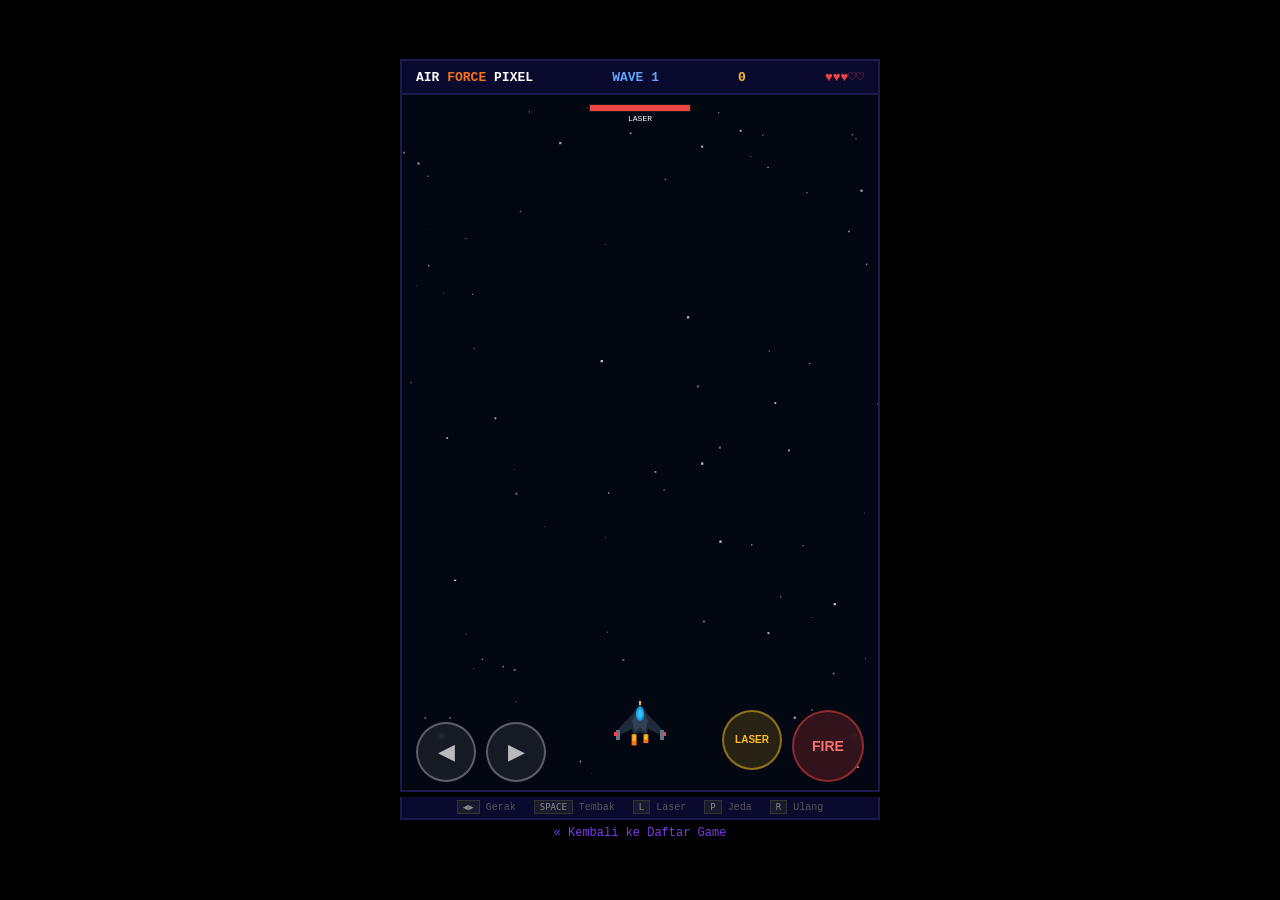
==== commit 28b26e5c: "Add laser button functionality and energy management to gameplay" ====
--- a/airforce-game.html
+++ b/airforce-game.html
@@ -92,6 +92,17 @@
             background: rgba(239,68,68,0.5);
             border-color: rgba(239,68,68,0.9);
         }
+        .laser-btn {
+            width: 60px; height: 60px;
+            background: rgba(251,191,36,0.15);
+            border-color: rgba(251,191,36,0.5);
+            color: #fbbf24;
+            font-size: 10px; font-weight: bold;
+        }
+        .laser-btn:active, .laser-btn.pressed {
+            background: rgba(251,191,36,0.4);
+            border-color: rgba(251,191,36,0.9);
+        }
         @media (max-width: 400px) {
             .ctrl-btn { width: 50px; height: 50px; font-size: 18px; }
             .fire-btn { width: 60px; height: 60px; font-size: 12px; }
@@ -117,6 +128,7 @@
                         <button class="ctrl-btn" id="btnRight" aria-label="Kanan">&#x25B6;</button>
                     </div>
                     <div class="fire-btn-area">
+                        <button class="ctrl-btn laser-btn" id="btnLaser" aria-label="Laser">LASER</button>
                         <button class="ctrl-btn fire-btn" id="btnFire" aria-label="Fire">FIRE</button>
                     </div>
                 </div>
@@ -124,7 +136,7 @@
         </div>
 
         <div class="controls-info">
-            <kbd>&#x25C0;&#x25B6;</kbd> Gerak &nbsp; <kbd>SPACE</kbd> Tembak &nbsp; <kbd>P</kbd> Jeda &nbsp; <kbd>R</kbd> Ulang
+            <kbd>&#x25C0;&#x25B6;</kbd> Gerak &nbsp; <kbd>SPACE</kbd> Tembak &nbsp; <kbd>L</kbd> Laser &nbsp; <kbd>P</kbd> Jeda &nbsp; <kbd>R</kbd> Ulang
         </div>
         <a href="index.html" class="back-link">&laquo; Kembali ke Daftar Game</a>
     </div>
@@ -155,6 +167,12 @@
         let difficulty = 1;
         let screenShake = 0;
         let frameCount = 0;
+        let laserActive = false;
+        let laserEnergy = 100;
+        let laserMaxEnergy = 100;
+        let laserDrain = 0.8;
+        let laserRecharge = 0.3;
+        let laserHitTargets = new Set();
 
         let player = { x: W / 2, y: H - 70, w: 32, h: 36, speed: 5, shootCooldown: 0, invincible: 0, powerTimer: 0, powerType: null };
         let bullets = [];
@@ -220,6 +238,12 @@
                         osc.frequency.setValueAtTime(1047, ac.currentTime + 0.3);
                         gain.gain.exponentialRampToValueAtTime(0.001, ac.currentTime + 0.5);
                         osc.start(); osc.stop(ac.currentTime + 0.5); break;
+                    case 'laser':
+                        osc.type = 'sawtooth'; osc.frequency.setValueAtTime(1200, ac.currentTime);
+                        osc.frequency.linearRampToValueAtTime(800, ac.currentTime + 0.05);
+                        gain.gain.setValueAtTime(0.08, ac.currentTime);
+                        gain.gain.exponentialRampToValueAtTime(0.001, ac.currentTime + 0.06);
+                        osc.start(); osc.stop(ac.currentTime + 0.06); break;
                 }
             } catch(e) {}
         }
@@ -585,6 +609,34 @@
             if (p.powerTimer > 0) {
                 p.powerTimer--;
                 if (p.powerTimer <= 0) p.powerType = null;
+            }
+
+            laserActive = (keys['l'] || keys['L']) && laserEnergy > 0 && !gameOver;
+            if (laserActive) {
+                laserEnergy = Math.max(0, laserEnergy - laserDrain);
+                if (frameCount % 3 === 0) sfx('laser');
+                laserHitTargets.clear();
+                for (let j = enemies.length - 1; j >= 0; j--) {
+                    const e = enemies[j];
+                    if (Math.abs(e.x - p.x) < (e.w / 2 + 12) && e.y < p.y) {
+                        if (!laserHitTargets.has(j)) {
+                            laserHitTargets.add(j);
+                            e.hp -= 0.15;
+                            if (e.hp <= 0) {
+                                const pts = e.type === 'boss' ? 500 : e.type === 'tank' ? 200 : e.type === 'fast' ? 150 : 100;
+                                score += pts;
+                                addExplosion(e.x, e.y, e.w / 2);
+                                sfx('explosion');
+                                spawnPowerup(e.x, e.y);
+                                enemies.splice(j, 1);
+                                enemiesRemaining--;
+                                updateHUD();
+                            }
+                        }
+                    }
+                }
+            } else {
+                laserEnergy = Math.min(laserMaxEnergy, laserEnergy + laserRecharge);
             }
 
             if (keys['ArrowLeft'] || keys['a'] || keys['A']) p.x -= p.speed;
@@ -819,7 +871,24 @@
             });
             ctx.globalAlpha = 1;
 
-            if (!gameOver) drawPlayer();
+            if (!gameOver) {
+                drawPlayer();
+                if (laserActive) {
+                    const beamW = 10;
+                    const grad = ctx.createLinearGradient(player.x, player.y - player.h / 2, player.x, 0);
+                    grad.addColorStop(0, 'rgba(239,68,68,0.9)');
+                    grad.addColorStop(0.3, 'rgba(251,191,36,0.7)');
+                    grad.addColorStop(1, 'rgba(239,68,68,0.1)');
+                    ctx.fillStyle = grad;
+                    ctx.fillRect(player.x - beamW / 2, 0, beamW, player.y - player.h / 2);
+                    ctx.fillStyle = 'rgba(239,68,68,0.3)';
+                    ctx.fillRect(player.x - beamW, 0, beamW * 2, player.y - player.h / 2);
+                    ctx.fillStyle = 'rgba(255,255,255,0.8)';
+                    ctx.fillRect(player.x - 1.5, 0, 3, player.y - player.h / 2);
+                    ctx.fillStyle = 'rgba(251,191,36,0.4)';
+                    ctx.fillRect(player.x - beamW * 1.5, 0, beamW * 3, player.y - player.h / 2);
+                }
+            }
 
             if (gameOver) {
                 ctx.fillStyle = 'rgba(0,0,0,0.7)';
@@ -845,6 +914,16 @@
                 ctx.fillText('JEDA', W / 2, H / 2);
             }
 
+            const barW = 100, barH = 6, barX = W / 2 - barW / 2, barY = 10;
+            ctx.fillStyle = '#1c1917';
+            ctx.fillRect(barX - 1, barY - 1, barW + 2, barH + 2);
+            ctx.fillStyle = laserEnergy > 30 ? '#ef4444' : '#fbbf24';
+            ctx.fillRect(barX, barY, barW * (laserEnergy / laserMaxEnergy), barH);
+            ctx.fillStyle = '#fff';
+            ctx.font = '8px Courier New';
+            ctx.textAlign = 'center';
+            ctx.fillText('LASER', W / 2, barY + barH + 10);
+
             ctx.restore();
         }
 
@@ -862,6 +941,7 @@
             player.x = W / 2; player.y = H - 70;
             player.invincible = 60; player.powerType = null; player.powerTimer = 0;
             frameCount = 0; screenShake = 0;
+            laserEnergy = 100; laserActive = false;
             startWave();
             updateHUD();
         }
@@ -891,6 +971,9 @@
         setupBtn(btnLeft, 'ArrowLeft', 'ArrowRight');
         setupBtn(btnRight, 'ArrowRight', 'ArrowLeft');
         setupBtn(btnFire, ' ', null);
+
+        const btnLaser = document.getElementById('btnLaser');
+        setupBtn(btnLaser, 'l', null);
 
         canvas.addEventListener('touchstart', (e) => {
             e.preventDefault();
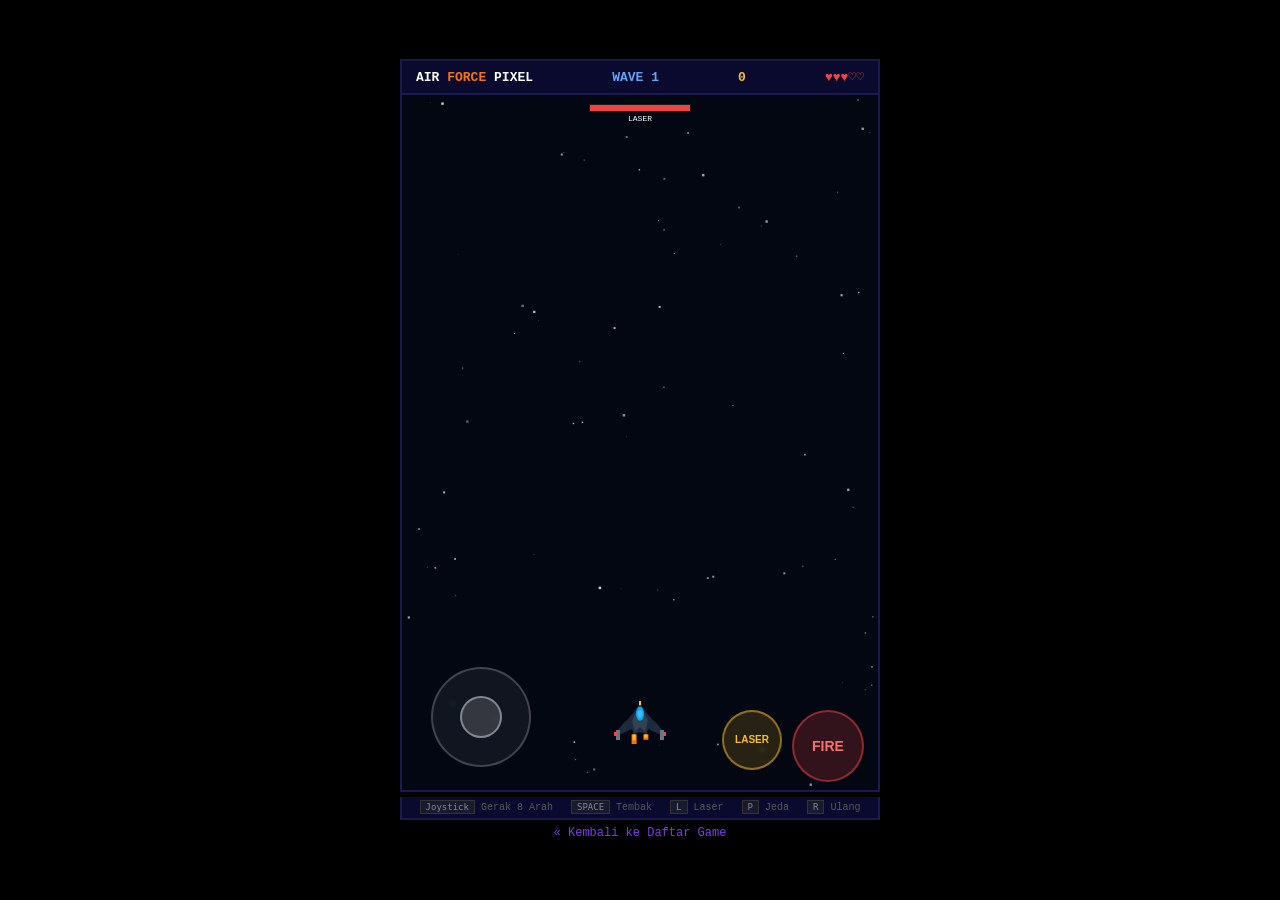
==== commit 321baa84: "Implement analog joystick control for enhanced movement in gameplay" ====
--- a/airforce-game.html
+++ b/airforce-game.html
@@ -56,9 +56,35 @@
             display: flex; justify-content: space-between; align-items: flex-end;
             pointer-events: none;
         }
-        .dpad {
-            display: flex; gap: 10px;
+        .joystick-zone {
             pointer-events: auto;
+            width: 130px; height: 130px;
+            display: flex; align-items: center; justify-content: center;
+            position: relative;
+        }
+        .joystick-base {
+            width: 100px; height: 100px;
+            border-radius: 50%;
+            background: rgba(255,255,255,0.06);
+            border: 2px solid rgba(255,255,255,0.2);
+            display: flex; align-items: center; justify-content: center;
+            position: relative;
+            backdrop-filter: blur(2px);
+        }
+        .joystick-thumb {
+            width: 42px; height: 42px;
+            border-radius: 50%;
+            background: rgba(255,255,255,0.15);
+            border: 2px solid rgba(255,255,255,0.4);
+            position: absolute;
+            transition: none;
+        }
+        .joystick-base.active {
+            border-color: rgba(255,255,255,0.4);
+        }
+        .joystick-base.active .joystick-thumb {
+            background: rgba(255,255,255,0.3);
+            border-color: rgba(255,255,255,0.7);
         }
         .fire-btn-area {
             display: flex; gap: 10px;
@@ -106,6 +132,9 @@
         @media (max-width: 400px) {
             .ctrl-btn { width: 50px; height: 50px; font-size: 18px; }
             .fire-btn { width: 60px; height: 60px; font-size: 12px; }
+            .joystick-base { width: 80px; height: 80px; }
+            .joystick-thumb { width: 34px; height: 34px; }
+            .joystick-zone { width: 110px; height: 110px; }
         }
     </style>
 </head>
@@ -123,9 +152,10 @@
 
             <div class="touch-controls" id="touchControls">
                 <div class="touch-row">
-                    <div class="dpad" id="dpad">
-                        <button class="ctrl-btn" id="btnLeft" aria-label="Kiri">&#x25C0;</button>
-                        <button class="ctrl-btn" id="btnRight" aria-label="Kanan">&#x25B6;</button>
+                    <div class="joystick-zone" id="joystickZone">
+                        <div class="joystick-base" id="joystickBase">
+                            <div class="joystick-thumb" id="joystickThumb"></div>
+                        </div>
                     </div>
                     <div class="fire-btn-area">
                         <button class="ctrl-btn laser-btn" id="btnLaser" aria-label="Laser">LASER</button>
@@ -136,7 +166,7 @@
         </div>
 
         <div class="controls-info">
-            <kbd>&#x25C0;&#x25B6;</kbd> Gerak &nbsp; <kbd>SPACE</kbd> Tembak &nbsp; <kbd>L</kbd> Laser &nbsp; <kbd>P</kbd> Jeda &nbsp; <kbd>R</kbd> Ulang
+            <kbd>Joystick</kbd> Gerak 8 Arah &nbsp; <kbd>SPACE</kbd> Tembak &nbsp; <kbd>L</kbd> Laser &nbsp; <kbd>P</kbd> Jeda &nbsp; <kbd>R</kbd> Ulang
         </div>
         <a href="index.html" class="back-link">&laquo; Kembali ke Daftar Game</a>
     </div>
@@ -954,8 +984,6 @@
         });
         document.addEventListener('keyup', (e) => { keys[e.key] = false; });
 
-        const btnLeft = document.getElementById('btnLeft');
-        const btnRight = document.getElementById('btnRight');
         const btnFire = document.getElementById('btnFire');
 
         function setupBtn(el, keyDown, keyUp) {
@@ -968,27 +996,121 @@
             el.addEventListener('mouseup', end);
             el.addEventListener('mouseleave', end);
         }
-        setupBtn(btnLeft, 'ArrowLeft', 'ArrowRight');
-        setupBtn(btnRight, 'ArrowRight', 'ArrowLeft');
         setupBtn(btnFire, ' ', null);
 
         const btnLaser = document.getElementById('btnLaser');
         setupBtn(btnLaser, 'l', null);
 
+        // Analog Joystick
+        const joystickZone = document.getElementById('joystickZone');
+        const joystickBase = document.getElementById('joystickBase');
+        const joystickThumb = document.getElementById('joystickThumb');
+        const JOY_RADIUS = 29;
+        let joyActive = false;
+        let joyTouchId = null;
+
+        function handleJoystickMove(cx, cy) {
+            const rect = joystickBase.getBoundingClientRect();
+            const bx = rect.left + rect.width / 2;
+            const by = rect.top + rect.height / 2;
+            let dx = cx - bx;
+            let dy = cy - by;
+            const dist = Math.sqrt(dx * dx + dy * dy);
+            if (dist > JOY_RADIUS) {
+                dx = dx / dist * JOY_RADIUS;
+                dy = dy / dist * JOY_RADIUS;
+            }
+            joystickThumb.style.transform = 'translate(' + dx + 'px, ' + dy + 'px)';
+
+            const deadzone = 10;
+            const nx = dist > deadzone ? dx / JOY_RADIUS : 0;
+            const ny = dist > deadzone ? dy / JOY_RADIUS : 0;
+
+            keys['ArrowLeft'] = nx < -0.3;
+            keys['ArrowRight'] = nx > 0.3;
+            keys['ArrowUp'] = ny < -0.3;
+            keys['ArrowDown'] = ny > 0.3;
+
+            player.speed = 3 + Math.abs(nx) * 3 + Math.abs(ny) * 3;
+        }
+
+        function resetJoystick() {
+            joystickThumb.style.transform = 'translate(0,0)';
+            joystickBase.classList.remove('active');
+            keys['ArrowLeft'] = false;
+            keys['ArrowRight'] = false;
+            keys['ArrowUp'] = false;
+            keys['ArrowDown'] = false;
+            player.speed = 5;
+            joyActive = false;
+            joyTouchId = null;
+        }
+
+        joystickZone.addEventListener('touchstart', (e) => {
+            e.preventDefault();
+            if (joyActive) return;
+            const t = e.changedTouches[0];
+            joyActive = true;
+            joyTouchId = t.identifier;
+            joystickBase.classList.add('active');
+            handleJoystickMove(t.clientX, t.clientY);
+        }, { passive: false });
+
+        document.addEventListener('touchmove', (e) => {
+            if (!joyActive) return;
+            for (let i = 0; i < e.touches.length; i++) {
+                if (e.touches[i].identifier === joyTouchId) {
+                    e.preventDefault();
+                    handleJoystickMove(e.touches[i].clientX, e.touches[i].clientY);
+                    break;
+                }
+            }
+        }, { passive: false });
+
+        document.addEventListener('touchend', (e) => {
+            if (!joyActive) return;
+            for (let i = 0; i < e.changedTouches.length; i++) {
+                if (e.changedTouches[i].identifier === joyTouchId) {
+                    resetJoystick();
+                    break;
+                }
+            }
+        });
+        document.addEventListener('touchcancel', (e) => {
+            if (!joyActive) return;
+            for (let i = 0; i < e.changedTouches.length; i++) {
+                if (e.changedTouches[i].identifier === joyTouchId) {
+                    resetJoystick();
+                    break;
+                }
+            }
+        });
+
+        // Mouse drag for desktop testing
+        let mouseDown = false;
+        joystickZone.addEventListener('mousedown', (e) => {
+            e.preventDefault();
+            mouseDown = true;
+            joyActive = true;
+            joystickBase.classList.add('active');
+            handleJoystickMove(e.clientX, e.clientY);
+        });
+        document.addEventListener('mousemove', (e) => {
+            if (!mouseDown) return;
+            handleJoystickMove(e.clientX, e.clientY);
+        });
+        document.addEventListener('mouseup', () => {
+            if (!mouseDown) return;
+            mouseDown = false;
+            resetJoystick();
+        });
+
         canvas.addEventListener('touchstart', (e) => {
             e.preventDefault();
-            const t = e.touches[0];
-            const rect = canvas.getBoundingClientRect();
-            const tx = (t.clientX - rect.left) / rect.width * W;
-            const ty = (t.clientY - rect.top) / rect.height * H;
-            if (tx < W / 3) keys['ArrowLeft'] = true;
-            else if (tx > W * 2 / 3) keys['ArrowRight'] = true;
             keys[' '] = true;
         }, { passive: false });
         canvas.addEventListener('touchend', (e) => {
             e.preventDefault();
-            keys['ArrowLeft'] = false;
-            keys['ArrowRight'] = false;
             keys[' '] = false;
         }, { passive: false });
 
